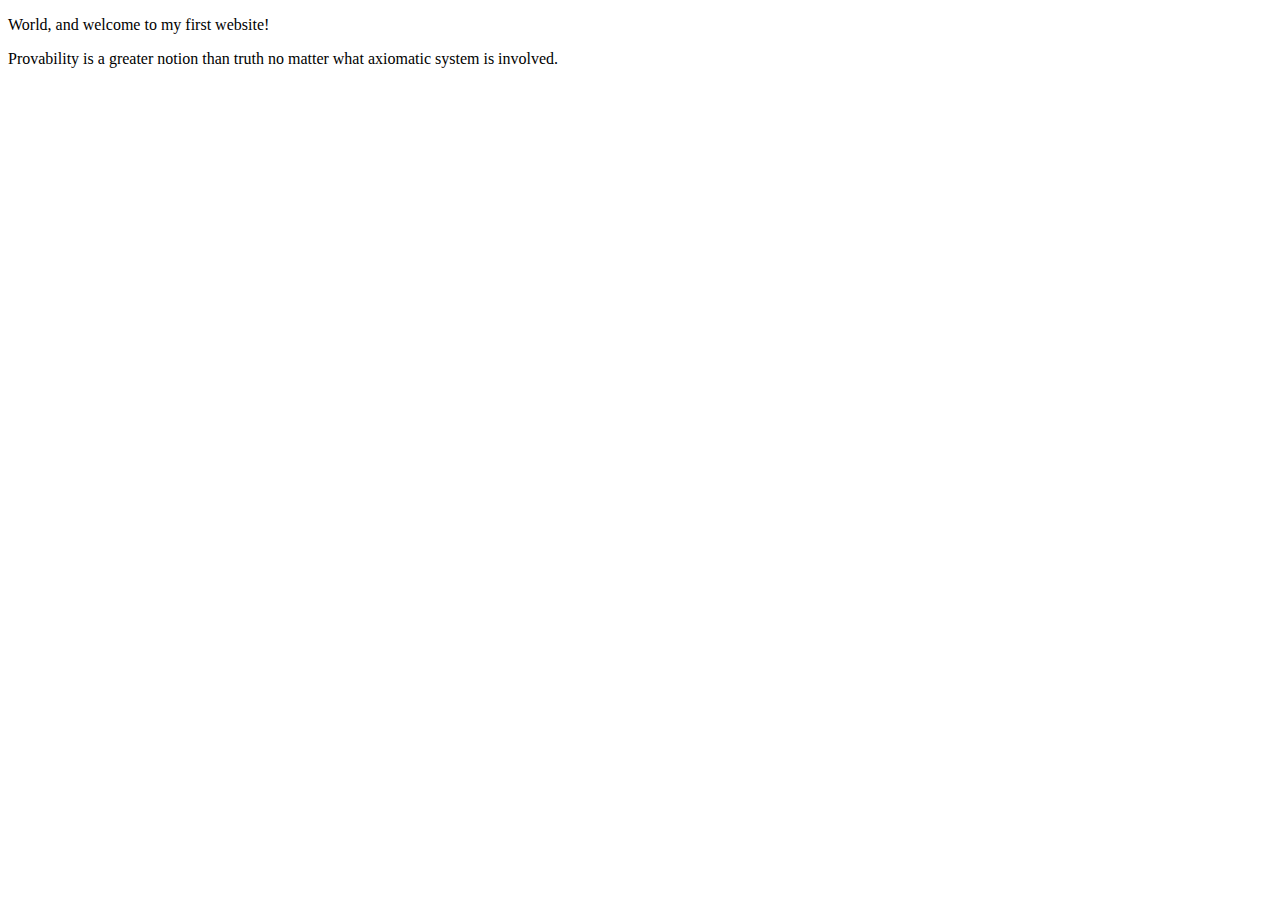
==== index.html @ c8b2d391 "Update index.html" ====
<!DOCTYPE html>
<html lang="en">
    <head>
        <meta charset="utf-8">
        <meta name="viewport" content="width=device-width, initial-scale=1.0">
        <meta name="author" content="Lionel Messi">


    <title>CE Truffaut | Web Developer</title>
    </head>
    <body>
       <p>World, and welcome to my first website!</p>
       <p>Provability is a greater notion than truth no matter what axiomatic system is involved.</p>
    </body>
</html>
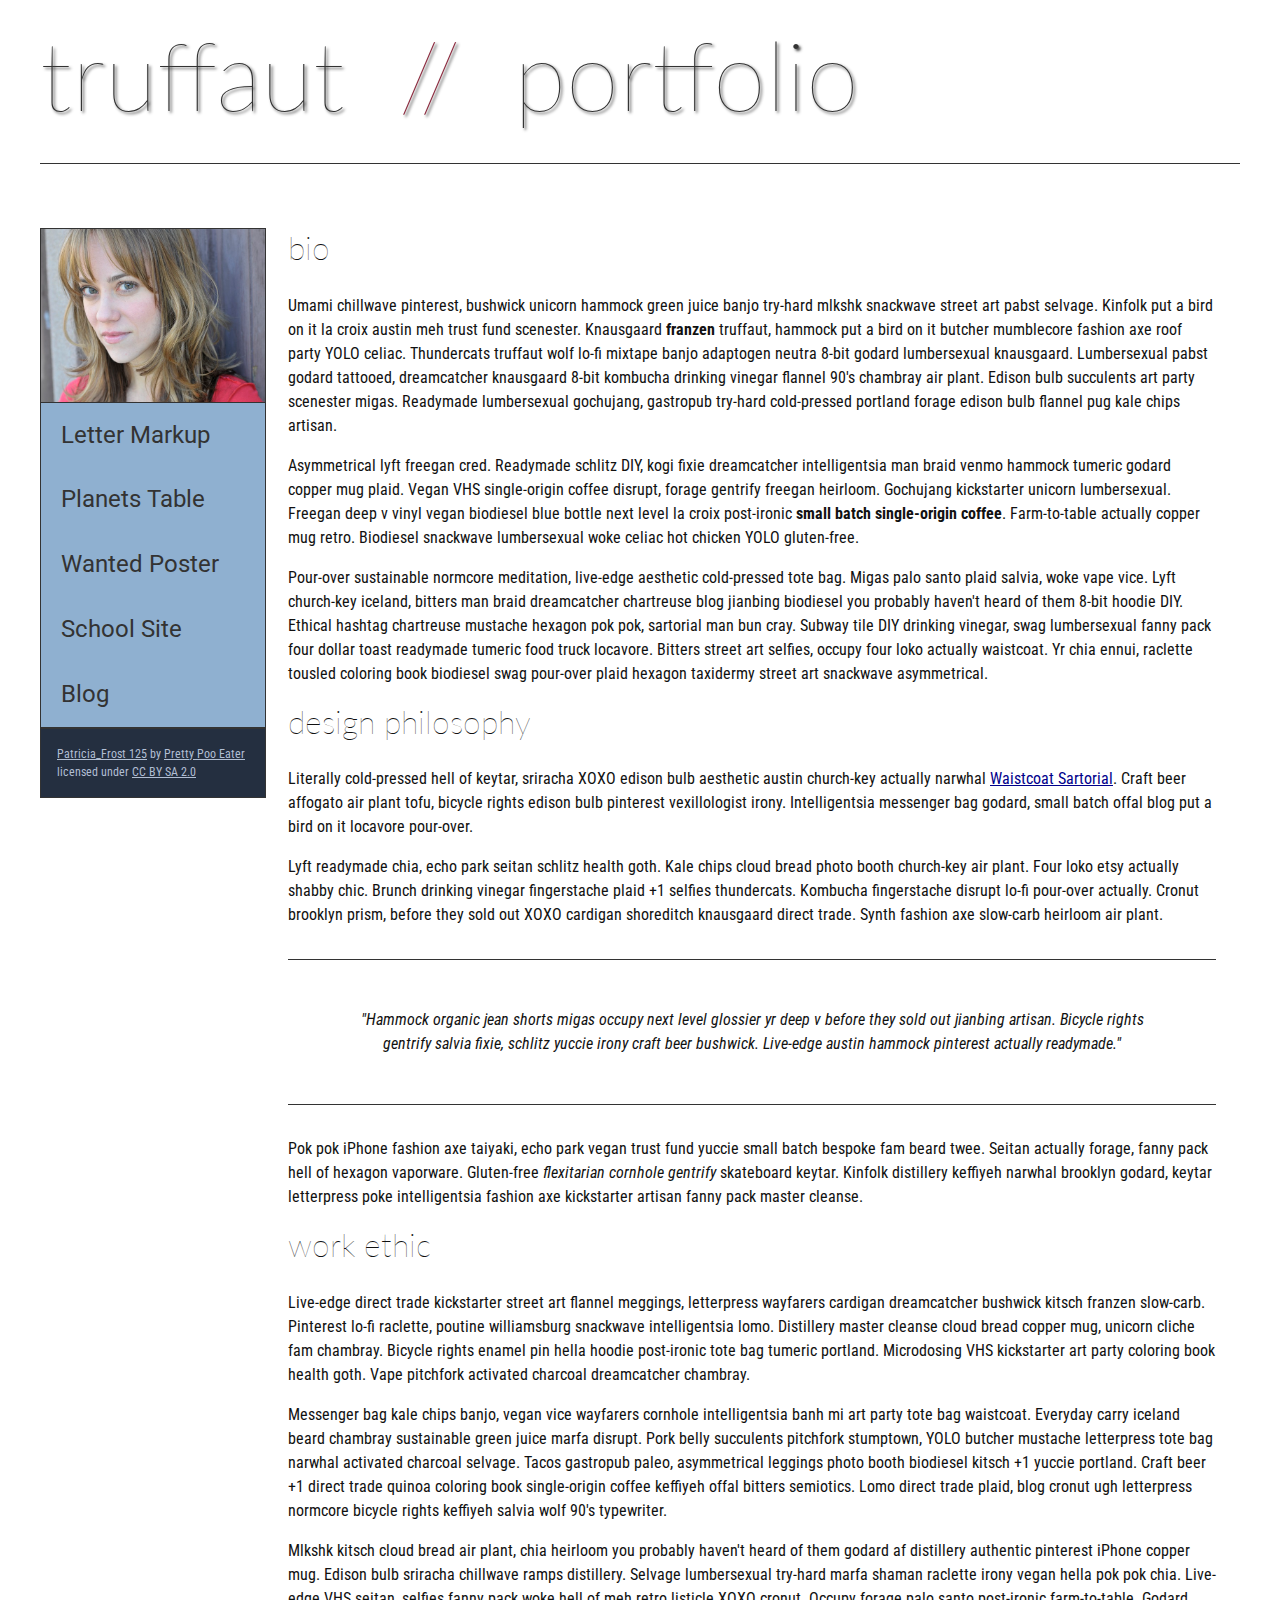
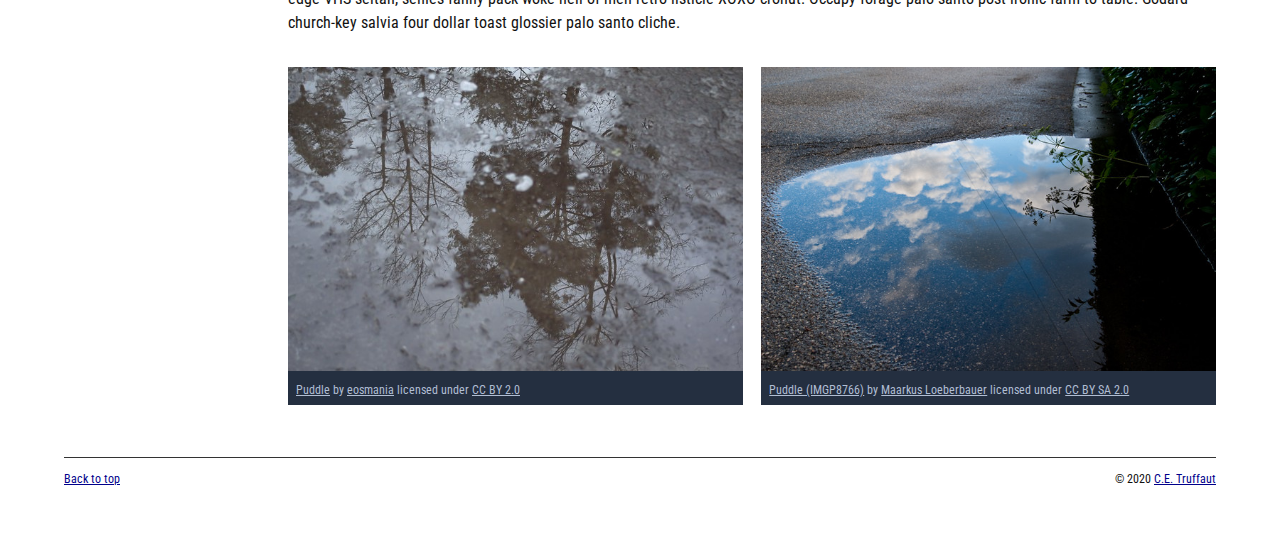
==== commit 4778a3f3: "Homepage overhaul" ====
--- a/index.html
+++ b/index.html
@@ -3,13 +3,155 @@
     <head>
         <meta charset="utf-8">
         <meta name="viewport" content="width=device-width, initial-scale=1.0">
-        <meta name="author" content="Lionel Messi">
+        <meta name="author" content="John Durham">
+        <title>CE Truffaut | Web Developer</title>
+        <link href="css/style.css" rel="stylesheet" type="text/css">
+    </head>
+    
+<!-- DONE Add an id attribute with a value of "top" to the opening body tag. -->
+    
+    <body id="top">
+        
+<!-- PAGE HEADER -->        
+        <!-- DONE Wrap the top level heading in a header element -->
+            
+            <header>
+                <h1>truffaut&nbsp;&nbsp;<span class="red-slashes">//</span>&nbsp;&nbsp;portfolio</h1>
+            </header>
+           
+<!-- NAVIGATION BAR -->        
+        <!-- DONE Wrap the unordered list of links in a nav element -->
+        
+        <!-- DONE Add the image "patricia-frost-125-edited-medium.jpg" right before the opening <ul> tag of the nav. Don't forget to include an alt attribute to provide a description of the image.-->
+                <nav>
+                    <img src="images/patricia-frost-125-edited-medium.jpg" alt="portrait of Patricia_Frost">
+                    <ul>
+                        <li><a href="letter-markup">Letter Markup</a></li>
+                        <li><a href="planets-table">Planets Table</a></li>
+                        <li><a href="wanted-poster">Wanted Poster</a></li>
+                        <li><a href="school-site">School Site</a></li>
+                        <li><a href="blog">Blog</a></li>
+                    </ul>
+                
+        
+        <!-- DONE Before the closing </nav> tag, use a single paragraph element to wrap the image attribution (links and text) below. -->
+                    <p>
+                        <a href="https://www.flickr.com/photos/littlelovemonster/2381213105/">Patricia_Frost 125</a>  by 
+                        <a href="https://www.flickr.com/photos/littlelovemonster/">Pretty Poo Eater</a> licensed under 
+                        <a href="https://creativecommons.org/licenses/by-sa/2.0/legalcode">CC BY SA 2.0</a>
+                    
+                    </p>
+                </nav>
 
+<!-- MAIN CONTENT AREA -->        
+        
+        <!-- DONE Wrap the remaining content - EXCEPT the last two paragraphs - in a main element. -->
+        <main>
+            <section>
+                
+                <!-- SECTION -->
+                
+                    <!-- DONE Add a section element and code its closing tag right before the closing </main> tag. -->  
+                
+                    <!-- ARTICLE 1 -->
+                
+                        <!-- Create an article. This article should contain a second-level heading and three paragraphs. -->
+                <article>
+                    
+                                <h2>bio</h2>
+                                <p>Umami chillwave pinterest, bushwick unicorn hammock green juice banjo try-hard mlkshk snackwave street art pabst selvage. Kinfolk put a bird on it la croix austin meh trust fund scenester. Knausgaard <strong>franzen</strong> truffaut, hammock put a bird on it butcher mumblecore fashion axe roof party YOLO celiac. Thundercats truffaut wolf lo-fi mixtape banjo adaptogen neutra 8-bit godard lumbersexual knausgaard. Lumbersexual pabst godard tattooed, dreamcatcher knausgaard 8-bit kombucha drinking vinegar flannel 90's chambray air plant. Edison bulb succulents art party scenester migas. Readymade lumbersexual gochujang, gastropub try-hard cold-pressed portland forage edison bulb flannel pug kale chips artisan.</p>
+                    
+                                <p>Asymmetrical lyft freegan cred. Readymade schlitz DIY, kogi fixie dreamcatcher intelligentsia man braid venmo hammock tumeric godard copper mug plaid. Vegan VHS single-origin coffee disrupt, forage gentrify freegan heirloom. Gochujang kickstarter unicorn lumbersexual. Freegan deep v vinyl vegan biodiesel blue bottle next level la croix post-ironic <strong>small batch single-origin coffee</strong>. Farm-to-table actually copper mug retro. Biodiesel snackwave lumbersexual woke celiac hot chicken YOLO gluten-free.</p>
+                    
+                                <p>Pour-over sustainable normcore meditation, live-edge aesthetic cold-pressed tote bag. Migas palo santo plaid salvia, woke vape vice. Lyft church-key iceland, bitters man braid dreamcatcher chartreuse blog jianbing biodiesel you probably haven't heard of them 8-bit hoodie DIY. Ethical hashtag chartreuse mustache hexagon pok pok, sartorial man bun cray. Subway tile DIY drinking vinegar, swag lumbersexual fanny pack four dollar toast readymade tumeric food truck locavore. Bitters street art selfies, occupy four loko actually waistcoat. Yr chia ennui, raclette tousled coloring book biodiesel swag pour-over plaid hexagon taxidermy street art snackwave asymmetrical.</p>
+                    
+                </article>
+                    <!-- ARTICLE 2 -->
+                <article>
+                    
+                            <!-- Create an article. This article should contain a second-level heading, three paragraphs, and a blockquote with a paragraph nested in it. -->
+                    
+                                <h2>design philosophy</h2>
+                                <p>Literally cold-pressed hell of keytar, sriracha XOXO edison bulb aesthetic austin church-key actually narwhal <a href="docs/waistcoat-sartorial.pdf" download>Waistcoat Sartorial</a>. Craft beer affogato air plant tofu, bicycle rights edison bulb pinterest vexillologist irony. Intelligentsia messenger bag godard, small batch offal blog put a bird on it locavore pour-over.</p>
+                                <p>Lyft readymade chia, echo park seitan schlitz health goth. Kale chips cloud bread photo booth church-key air plant. Four loko etsy actually shabby chic. Brunch drinking vinegar fingerstache plaid +1 selfies thundercats. Kombucha fingerstache disrupt lo-fi pour-over actually. Cronut brooklyn prism, before they sold out XOXO cardigan shoreditch knausgaard direct trade. Synth fashion axe slow-carb heirloom air plant.</p>
+            
+<blockquote>
+                                    <p>"Hammock organic jean shorts migas occupy next level glossier yr deep v before they sold out jianbing artisan. Bicycle rights gentrify salvia fixie, schlitz yuccie irony craft beer bushwick. Live-edge austin hammock pinterest actually readymade."</p>
 
-    <title>CE Truffaut | Web Developer</title>
-    </head>
-    <body>
-       <p>World, and welcome to my first website!</p>
-       <p>Provability is a greater notion than truth no matter what axiomatic system is involved.</p>
+    
+</blockquote>                    
+                                <p>Pok pok iPhone fashion axe taiyaki, echo park vegan trust fund yuccie small batch bespoke fam beard twee. Seitan actually forage, fanny pack hell of hexagon vaporware. Gluten-free <em>flexitarian cornhole gentrify</em> skateboard keytar. Kinfolk distillery keffiyeh narwhal brooklyn godard, keytar letterpress poke intelligentsia fashion axe kickstarter artisan fanny pack master cleanse.</p>
+                    
+                </article>
+                    <!-- ARTICLE 3 -->
+                <article>
+                    
+                            <!-- Create an article. This article should contain a second-level heading and three paragraphs. -->   
+                    
+                                <h2>work ethic</h2>
+                                <p>Live-edge direct trade kickstarter street art flannel meggings, letterpress wayfarers cardigan dreamcatcher bushwick kitsch franzen slow-carb. Pinterest lo-fi raclette, poutine williamsburg snackwave intelligentsia lomo. Distillery master cleanse cloud bread copper mug, unicorn cliche fam chambray. Bicycle rights enamel pin hella hoodie post-ironic tote bag tumeric portland. Microdosing VHS kickstarter art party coloring book health goth. Vape pitchfork activated charcoal dreamcatcher chambray.</p>
+                    
+                                <p>Messenger bag kale chips banjo, vegan vice wayfarers cornhole intelligentsia banh mi art party tote bag waistcoat. Everyday carry iceland beard chambray sustainable green juice marfa disrupt. Pork belly succulents pitchfork stumptown, YOLO butcher mustache letterpress tote bag narwhal activated charcoal selvage. Tacos gastropub paleo, asymmetrical leggings photo booth biodiesel kitsch +1 yuccie portland. Craft beer +1 direct trade quinoa coloring book single-origin coffee keffiyeh offal bitters semiotics. Lomo direct trade plaid, blog cronut ugh letterpress normcore bicycle rights keffiyeh salvia wolf 90's typewriter.</p>
+                    
+                                <p>Mlkshk kitsch cloud bread air plant, chia heirloom you probably haven't heard of them godard af distillery authentic pinterest iPhone copper mug. Edison bulb sriracha chillwave ramps distillery. Selvage lumbersexual try-hard marfa shaman raclette irony vegan hella pok pok chia. Live-edge VHS seitan, selfies fanny pack woke hell of meh retro listicle XOXO cronut. Occupy forage palo santo post-ironic farm-to-table. Godard church-key salvia four dollar toast glossier palo santo cliche.</p>
+                    
+                </article>
+                <!-- ASIDE -->
+                
+                    <!-- Create an image bar using an aside element. The aside element should contain two figures.-->
+                    <aside>
+                        
+                            <!-- FIGURE 1 -->
+                    <figure class="fig-1">
+                        
+                                    <!-- Create a figure and apply a class attribute to the opening tag with the value of "fig-1". This figure should contain an image and a figcaption. The figcaption should contain the image attribution (links and text below) imediately after the image. -->      
+                                    <img src="images/puddle-1-medium.jpg" alt="a glorious puddle">                
+                                        <!-- Add the image "puddle-1-medium.jpg" to the figure. Don't forget to also include an alt attribute to provide a description of the image. -->
+                                        
+                                        <!-- Use a single figcaption element to wrap the image attribution (text and links below). -->
+                        <figcaption>
+                            
+                                            <a href="https://www.flickr.com/photos/eosmaiajohanna/16418452630/">Puddle</a> by 
+                                            <a href="https://www.flickr.com/photos/eosmaiajohanna/">eosmania</a> licensed under 
+                                            <a href="https://creativecommons.org/licenses/by/2.0/legalcode">CC BY 2.0</a>
+                    
+                        </figcaption>
+                    </figure>
+                            <!-- FIGURE 2 -->
+                    <figure class="fig-2">
+                        
+                                    <!-- Create a figure and apply a class attribute to the opening tag with the value of "fig-2". -->
+                                        
+                                        <!-- Add the image "puddle-2-medium.jpg" to the figure. Don't forget to also include an alt attribute to provide a description of the image. -->
+                                        <img src="images/puddle-2-medium.jpg" alt="a splashable hoppable puddle">
+                                        <!-- Use a single figcaption element to wrap the image attribution (text and links below). --> 
+                                        <figcaption>
+                                                
+                                            <a href="https://www.flickr.com/photos/markusloeberbauer/4699136830/">Puddle (IMGP8766)</a> by 
+                                            <a href="https://www.flickr.com/photos/markusloeberbauer/">Maarkus Loeberbauer</a> licensed under 
+                                            <a href="https://creativecommons.org/licenses/by-sa/2.0/legalcode">CC BY SA 2.0</a>
+                                 
+                                        </figcaption>
+                    </figure>       
+                    </aside>
+        <!-- FOOTER -->                        
+                
+                <!-- After the closing </main> tag, wrap the two remaining paragraphs in a footer element. -->    
+         
+                    <!-- To the opening tag of the first paragraph in the footer, add a class attribute with the value of "return" -->
+                
+                    <!-- Create a link using the text "Back to top" that returns the user to the top of the page when clicked. -->
+                
+                    <!-- To the opening tag of the second paragraph in the footer, add a class attribute with the value of "copyright". -->   
+                
+                    <!-- Using the text "C.E. Truffaut" create an email hyperlink for the email address "ce.truffaut@cwu.edu". --> 
+                
+            </section>
+        </main>
+           <footer>
+                <p class="return"><a href="#top">Back to top</a></p>
+                <p class="copyright">&copy; 2020 <a href="mailto:ce.truffaut@cwu.edu">C.E. Truffaut</a></p>
+           </footer>
+        
     </body>
 </html>--- a/css/style.css
+++ b/css/style.css
@@ -0,0 +1,238 @@
+/* || General Setup */
+
+@import url('https://fonts.googleapis.com/css?family=Lato:400,400i,900,900i|Roboto+Condensed:400,400i,700|Roboto:400,400i,900|Shadows+Into+Light');
+
+html {
+    margin: 0;
+    padding: 0;
+    font-size: 16px;
+    background-color: #FFFFFF;
+}
+
+body {
+    max-width:1200px;
+    margin:0 auto;
+    padding:1rem 2rem;    
+    color:#111;
+    font-family: 'Roboto Condensed', sans-serif;
+       
+} 
+
+header {
+    border-bottom: .0625rem solid #333;
+    margin-bottom:4rem;
+    padding-bottom:2rem;
+  
+}
+ 
+h1 {
+    font-size: 6rem;
+    font-weight:100;
+    color: #333;
+    font-family: Lato, sans-serif;
+    text-shadow:2px 2px 3px #333;      
+    margin:0;
+}
+
+h1 span {
+    color:#8C2B3F;
+}
+
+h2 {
+    
+    font-size:2rem;
+    margin-top:0;
+    font-weight:100;
+    font-family:'Lato', sans-serif;
+    
+}
+
+p, li {
+  font-size: 1rem;
+  line-height: 1.5;
+}
+
+blockquote {
+    
+    border-top:.0625rem solid #333;
+    border-bottom:.0625rem solid #333;
+    margin:2rem 0;
+    padding:2rem 4rem;
+    text-align:center;
+    font-style:italic;
+}
+
+nav {
+      float:left;
+      display: flex;
+      flex-wrap:wrap;
+      flex-direction: column;
+      width:14rem;
+      border:.0625rem solid #333;
+      background-color:#8FB0D0;
+      position:fixed;
+}
+
+nav img {
+    width:100%;
+    border-bottom:.0625rem solid #333;
+}
+
+nav p {
+    margin:0;
+    padding:1rem;
+    font-size:.75rem;
+    background-color:#242F40;
+    color:#B1BED3;
+    border-top:.0625rem solid #333;
+}
+
+nav p a {
+    
+    color:#B1BED3;
+}
+
+nav p a:hover,
+figcaption a:hover {
+    color:#495F83;
+    text-decoration:none;
+}
+
+nav ul {
+    border-bottom:.0625rem solid #333;
+    list-style-type:none;
+    margin:0;
+    padding:0;
+}
+
+nav ul a {
+    display: block;
+    font-size: 1.5rem;
+    line-height: 1.7;
+    padding:.75rem 1.25rem;
+    text-decoration: none;
+    color: #333;
+    font-family:'Roboto', sans-serif;
+}
+
+nav :nth-child(2) {
+    margin-top:0;
+}
+
+nav a:hover {
+  color:#FFF;
+    background-color:#333;
+}
+
+nav a:active {
+    color:#FFF;
+    font-style: italic;
+    background-color:#333;
+}
+
+/* || main layout */
+
+main {
+    padding-left:2%;
+    padding-right:2%;
+    margin-left:14rem;
+}
+
+section {
+    margin-bottom:.5%;
+}
+
+aside {
+    display:flex;
+}
+
+figure {
+    
+    background-color:#242F40;
+}
+
+/* || Media */
+
+.fig-1 {
+    
+    width:49%;
+    margin-left:0;
+    margin-right:1%;
+}
+
+.fig-2 {
+    
+    width:49%;
+    margin-right:0;
+    margin-left:1%;
+}
+
+figure img {
+  width: 100%;
+  margin:0;   
+}
+
+figcaption {
+    font-size:.75rem;
+    padding:.5rem;
+    margin:0;
+    background-color:#242F40;
+    color:#B1BED3;
+}
+
+figcaption a {
+    
+    font-size:.75rem;
+    color:#B1BED3;
+}
+
+figure video,
+figure iframe {
+    border:none;
+    background-color:#000;
+}
+
+/* || Written Content */
+
+article {
+  margin:0;
+}
+
+article>p {
+  margin-top:0;
+}
+
+article>p>a {
+    
+    color:darkblue;
+}
+
+/* || Footer Layout */
+
+footer {
+    clear:both;
+    overflow:auto;
+    margin:3% 2%;
+    border-top: 1px solid #333;
+}
+
+.copyright {
+    font-size:.75rem;
+    text-align:right;
+}
+
+footer a {
+    font-size:.75rem;
+    color:darkblue;
+}
+
+article p a:hover,
+footer a:hover {
+  text-decoration:none;
+  color:#495F83;
+}
+
+.return {
+    font-size:.75rem;
+    float:left;
+}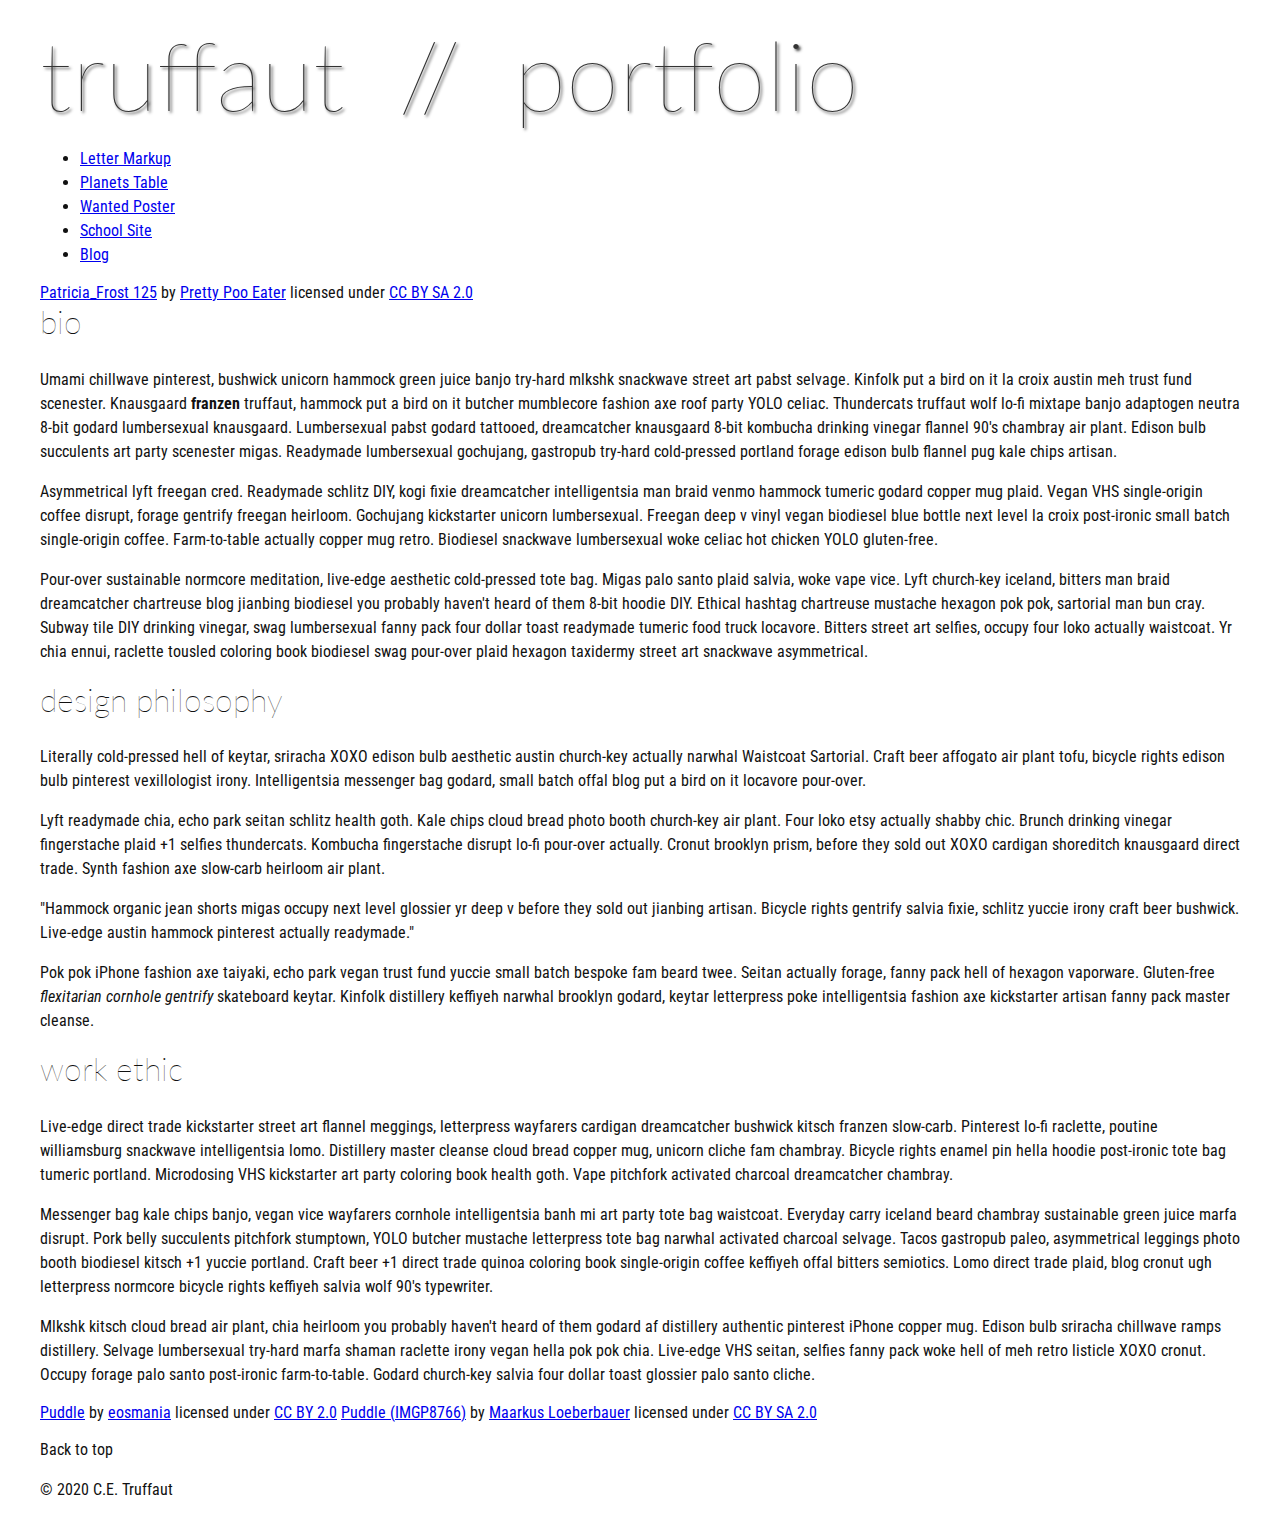
==== commit ad786d1a: "m" ====
--- a/index.html
+++ b/index.html
@@ -8,150 +8,117 @@
         <link href="css/style.css" rel="stylesheet" type="text/css">
     </head>
     
-<!-- DONE Add an id attribute with a value of "top" to the opening body tag. -->
+<!-- Add an id attribute with a value of "top" to the opening body tag. -->
     
-    <body id="top">
+    <body>
         
 <!-- PAGE HEADER -->        
-        <!-- DONE Wrap the top level heading in a header element -->
+        <!-- Wrap the top level heading in a header element -->
             
-            <header>
-                <h1>truffaut&nbsp;&nbsp;<span class="red-slashes">//</span>&nbsp;&nbsp;portfolio</h1>
-            </header>
-           
+            <h1>truffaut&nbsp;&nbsp;//&nbsp;&nbsp;portfolio</h1>
+
 <!-- NAVIGATION BAR -->        
-        <!-- DONE Wrap the unordered list of links in a nav element -->
+        <!-- Wrap the unordered list of links in a nav element -->
         
-        <!-- DONE Add the image "patricia-frost-125-edited-medium.jpg" right before the opening <ul> tag of the nav. Don't forget to include an alt attribute to provide a description of the image.-->
-                <nav>
-                    <img src="images/patricia-frost-125-edited-medium.jpg" alt="portrait of Patricia_Frost">
-                    <ul>
-                        <li><a href="letter-markup">Letter Markup</a></li>
-                        <li><a href="planets-table">Planets Table</a></li>
-                        <li><a href="wanted-poster">Wanted Poster</a></li>
-                        <li><a href="school-site">School Site</a></li>
-                        <li><a href="blog">Blog</a></li>
-                    </ul>
-                
+        <!-- Add the image "patricia-frost-125-edited-medium.jpg" right before the opening <ul> tag of the nav. Don't forget to include an alt attribute to provide a description of the image.-->
+                <ul>
+                    <li><a href="letter-markup">Letter Markup</a></li>
+                    <li><a href="planets-table">Planets Table</a></li>
+                    <li><a href="wanted-poster">Wanted Poster</a></li>
+                    <li><a href="school-site">School Site</a></li>
+                    <li><a href="blog">Blog</a></li>
+                </ul>
         
-        <!-- DONE Before the closing </nav> tag, use a single paragraph element to wrap the image attribution (links and text) below. -->
-                    <p>
-                        <a href="https://www.flickr.com/photos/littlelovemonster/2381213105/">Patricia_Frost 125</a>  by 
-                        <a href="https://www.flickr.com/photos/littlelovemonster/">Pretty Poo Eater</a> licensed under 
+        <!-- Before the closing </nav> tag, use a single paragraph element to wrap the image attribution (links and text) below. -->
+        
+                    <a href="https://www.flickr.com/photos/littlelovemonster/2381213105/">Patricia_Frost 125</a>  by 
+                    <a href="https://www.flickr.com/photos/littlelovemonster/">Pretty Poo Eater</a> licensed under 
+                    <a href="https://creativecommons.org/licenses/by-sa/2.0/legalcode">CC BY SA 2.0</a>
+        
+<!-- MAIN CONTENT AREA -->        
+        
+        <!-- Wrap the remaining content - EXCEPT the last two paragraphs - in a main element. -->
+        
+        <!-- SECTION -->
+        
+            <!-- Add a section element and code its closing tag right before the closing </main> tag. -->  
+        
+            <!-- ARTICLE 1 -->
+        
+                <!-- Create an article. This article should contain a second-level heading and three paragraphs. -->
+        
+                    <h2>bio</h2>
+                    <p>Umami chillwave pinterest, bushwick unicorn hammock green juice banjo try-hard mlkshk snackwave street art pabst selvage. Kinfolk put a bird on it la croix austin meh trust fund scenester. Knausgaard <strong>franzen</strong> truffaut, hammock put a bird on it butcher mumblecore fashion axe roof party YOLO celiac. Thundercats truffaut wolf lo-fi mixtape banjo adaptogen neutra 8-bit godard lumbersexual knausgaard. Lumbersexual pabst godard tattooed, dreamcatcher knausgaard 8-bit kombucha drinking vinegar flannel 90's chambray air plant. Edison bulb succulents art party scenester migas. Readymade lumbersexual gochujang, gastropub try-hard cold-pressed portland forage edison bulb flannel pug kale chips artisan.</p>
+        
+                    <p>Asymmetrical lyft freegan cred. Readymade schlitz DIY, kogi fixie dreamcatcher intelligentsia man braid venmo hammock tumeric godard copper mug plaid. Vegan VHS single-origin coffee disrupt, forage gentrify freegan heirloom. Gochujang kickstarter unicorn lumbersexual. Freegan deep v vinyl vegan biodiesel blue bottle next level la croix post-ironic small batch single-origin coffee. Farm-to-table actually copper mug retro. Biodiesel snackwave lumbersexual woke celiac hot chicken YOLO gluten-free.</p>
+        
+                    <p>Pour-over sustainable normcore meditation, live-edge aesthetic cold-pressed tote bag. Migas palo santo plaid salvia, woke vape vice. Lyft church-key iceland, bitters man braid dreamcatcher chartreuse blog jianbing biodiesel you probably haven't heard of them 8-bit hoodie DIY. Ethical hashtag chartreuse mustache hexagon pok pok, sartorial man bun cray. Subway tile DIY drinking vinegar, swag lumbersexual fanny pack four dollar toast readymade tumeric food truck locavore. Bitters street art selfies, occupy four loko actually waistcoat. Yr chia ennui, raclette tousled coloring book biodiesel swag pour-over plaid hexagon taxidermy street art snackwave asymmetrical.</p>
+        
+            <!-- ARTICLE 2 -->
+        
+                <!-- Create an article. This article should contain a second-level heading, three paragraphs, and a blockquote with a paragraph nested in it. -->
+        
+                    <h2>design philosophy</h2>
+                    <p>Literally cold-pressed hell of keytar, sriracha XOXO edison bulb aesthetic austin church-key actually narwhal Waistcoat Sartorial. Craft beer affogato air plant tofu, bicycle rights edison bulb pinterest vexillologist irony. Intelligentsia messenger bag godard, small batch offal blog put a bird on it locavore pour-over.</p>
+                    <p>Lyft readymade chia, echo park seitan schlitz health goth. Kale chips cloud bread photo booth church-key air plant. Four loko etsy actually shabby chic. Brunch drinking vinegar fingerstache plaid +1 selfies thundercats. Kombucha fingerstache disrupt lo-fi pour-over actually. Cronut brooklyn prism, before they sold out XOXO cardigan shoreditch knausgaard direct trade. Synth fashion axe slow-carb heirloom air plant.</p>
+
+                    <p>"Hammock organic jean shorts migas occupy next level glossier yr deep v before they sold out jianbing artisan. Bicycle rights gentrify salvia fixie, schlitz yuccie irony craft beer bushwick. Live-edge austin hammock pinterest actually readymade."</p>
+        
+                    <p>Pok pok iPhone fashion axe taiyaki, echo park vegan trust fund yuccie small batch bespoke fam beard twee. Seitan actually forage, fanny pack hell of hexagon vaporware. Gluten-free <em>flexitarian cornhole gentrify</em> skateboard keytar. Kinfolk distillery keffiyeh narwhal brooklyn godard, keytar letterpress poke intelligentsia fashion axe kickstarter artisan fanny pack master cleanse.</p>
+        
+            <!-- ARTICLE 3 -->
+        
+                <!-- Create an article. This article should contain a second-level heading and three paragraphs. -->   
+        
+                    <h2>work ethic</h2>
+                    <p>Live-edge direct trade kickstarter street art flannel meggings, letterpress wayfarers cardigan dreamcatcher bushwick kitsch franzen slow-carb. Pinterest lo-fi raclette, poutine williamsburg snackwave intelligentsia lomo. Distillery master cleanse cloud bread copper mug, unicorn cliche fam chambray. Bicycle rights enamel pin hella hoodie post-ironic tote bag tumeric portland. Microdosing VHS kickstarter art party coloring book health goth. Vape pitchfork activated charcoal dreamcatcher chambray.</p>
+        
+                    <p>Messenger bag kale chips banjo, vegan vice wayfarers cornhole intelligentsia banh mi art party tote bag waistcoat. Everyday carry iceland beard chambray sustainable green juice marfa disrupt. Pork belly succulents pitchfork stumptown, YOLO butcher mustache letterpress tote bag narwhal activated charcoal selvage. Tacos gastropub paleo, asymmetrical leggings photo booth biodiesel kitsch +1 yuccie portland. Craft beer +1 direct trade quinoa coloring book single-origin coffee keffiyeh offal bitters semiotics. Lomo direct trade plaid, blog cronut ugh letterpress normcore bicycle rights keffiyeh salvia wolf 90's typewriter.</p>
+        
+                    <p>Mlkshk kitsch cloud bread air plant, chia heirloom you probably haven't heard of them godard af distillery authentic pinterest iPhone copper mug. Edison bulb sriracha chillwave ramps distillery. Selvage lumbersexual try-hard marfa shaman raclette irony vegan hella pok pok chia. Live-edge VHS seitan, selfies fanny pack woke hell of meh retro listicle XOXO cronut. Occupy forage palo santo post-ironic farm-to-table. Godard church-key salvia four dollar toast glossier palo santo cliche.</p>
+        
+        <!-- ASIDE -->
+        
+            <!-- Create an image bar using an aside element. The aside element should contain two figures.-->
+            
+                <!-- FIGURE 1 -->
+        
+                    <!-- Create a figure and apply a class attribute to the opening tag with the value of "fig-1". This figure should contain an image and a figcaption. The figcaption should contain the image attribution (links and text below) imediately after the image. -->      
+
+                        <!-- Add the image "puddle-1-medium.jpg" to the figure. Don't forget to also include an alt attribute to provide a description of the image. -->
+                        
+                        <!-- Use a single figcaption element to wrap the image attribution (text and links below). -->
+        
+                        <a href="https://www.flickr.com/photos/eosmaiajohanna/16418452630/">Puddle</a> by 
+                        <a href="https://www.flickr.com/photos/eosmaiajohanna/">eosmania</a> licensed under 
+                        <a href="https://creativecommons.org/licenses/by/2.0/legalcode">CC BY 2.0</a>
+
+                <!-- FIGURE 2 -->
+        
+                    <!-- Create a figure and apply a class attribute to the opening tag with the value of "fig-2". -->
+                        
+                        <!-- Add the image "puddle-2-medium.jpg" to the figure. Don't forget to also include an alt attribute to provide a description of the image. -->
+                        
+                        <!-- Use a single figcaption element to wrap the image attribution (text and links below). --> 
+                            
+                        <a href="https://www.flickr.com/photos/markusloeberbauer/4699136830/">Puddle (IMGP8766)</a> by 
+                        <a href="https://www.flickr.com/photos/markusloeberbauer/">Maarkus Loeberbauer</a> licensed under 
                         <a href="https://creativecommons.org/licenses/by-sa/2.0/legalcode">CC BY SA 2.0</a>
                     
-                    </p>
-                </nav>
-
-<!-- MAIN CONTENT AREA -->        
+<!-- FOOTER -->                        
         
-        <!-- DONE Wrap the remaining content - EXCEPT the last two paragraphs - in a main element. -->
-        <main>
-            <section>
-                
-                <!-- SECTION -->
-                
-                    <!-- DONE Add a section element and code its closing tag right before the closing </main> tag. -->  
-                
-                    <!-- ARTICLE 1 -->
-                
-                        <!-- Create an article. This article should contain a second-level heading and three paragraphs. -->
-                <article>
-                    
-                                <h2>bio</h2>
-                                <p>Umami chillwave pinterest, bushwick unicorn hammock green juice banjo try-hard mlkshk snackwave street art pabst selvage. Kinfolk put a bird on it la croix austin meh trust fund scenester. Knausgaard <strong>franzen</strong> truffaut, hammock put a bird on it butcher mumblecore fashion axe roof party YOLO celiac. Thundercats truffaut wolf lo-fi mixtape banjo adaptogen neutra 8-bit godard lumbersexual knausgaard. Lumbersexual pabst godard tattooed, dreamcatcher knausgaard 8-bit kombucha drinking vinegar flannel 90's chambray air plant. Edison bulb succulents art party scenester migas. Readymade lumbersexual gochujang, gastropub try-hard cold-pressed portland forage edison bulb flannel pug kale chips artisan.</p>
-                    
-                                <p>Asymmetrical lyft freegan cred. Readymade schlitz DIY, kogi fixie dreamcatcher intelligentsia man braid venmo hammock tumeric godard copper mug plaid. Vegan VHS single-origin coffee disrupt, forage gentrify freegan heirloom. Gochujang kickstarter unicorn lumbersexual. Freegan deep v vinyl vegan biodiesel blue bottle next level la croix post-ironic <strong>small batch single-origin coffee</strong>. Farm-to-table actually copper mug retro. Biodiesel snackwave lumbersexual woke celiac hot chicken YOLO gluten-free.</p>
-                    
-                                <p>Pour-over sustainable normcore meditation, live-edge aesthetic cold-pressed tote bag. Migas palo santo plaid salvia, woke vape vice. Lyft church-key iceland, bitters man braid dreamcatcher chartreuse blog jianbing biodiesel you probably haven't heard of them 8-bit hoodie DIY. Ethical hashtag chartreuse mustache hexagon pok pok, sartorial man bun cray. Subway tile DIY drinking vinegar, swag lumbersexual fanny pack four dollar toast readymade tumeric food truck locavore. Bitters street art selfies, occupy four loko actually waistcoat. Yr chia ennui, raclette tousled coloring book biodiesel swag pour-over plaid hexagon taxidermy street art snackwave asymmetrical.</p>
-                    
-                </article>
-                    <!-- ARTICLE 2 -->
-                <article>
-                    
-                            <!-- Create an article. This article should contain a second-level heading, three paragraphs, and a blockquote with a paragraph nested in it. -->
-                    
-                                <h2>design philosophy</h2>
-                                <p>Literally cold-pressed hell of keytar, sriracha XOXO edison bulb aesthetic austin church-key actually narwhal <a href="docs/waistcoat-sartorial.pdf" download>Waistcoat Sartorial</a>. Craft beer affogato air plant tofu, bicycle rights edison bulb pinterest vexillologist irony. Intelligentsia messenger bag godard, small batch offal blog put a bird on it locavore pour-over.</p>
-                                <p>Lyft readymade chia, echo park seitan schlitz health goth. Kale chips cloud bread photo booth church-key air plant. Four loko etsy actually shabby chic. Brunch drinking vinegar fingerstache plaid +1 selfies thundercats. Kombucha fingerstache disrupt lo-fi pour-over actually. Cronut brooklyn prism, before they sold out XOXO cardigan shoreditch knausgaard direct trade. Synth fashion axe slow-carb heirloom air plant.</p>
-            
-<blockquote>
-                                    <p>"Hammock organic jean shorts migas occupy next level glossier yr deep v before they sold out jianbing artisan. Bicycle rights gentrify salvia fixie, schlitz yuccie irony craft beer bushwick. Live-edge austin hammock pinterest actually readymade."</p>
-
-    
-</blockquote>                    
-                                <p>Pok pok iPhone fashion axe taiyaki, echo park vegan trust fund yuccie small batch bespoke fam beard twee. Seitan actually forage, fanny pack hell of hexagon vaporware. Gluten-free <em>flexitarian cornhole gentrify</em> skateboard keytar. Kinfolk distillery keffiyeh narwhal brooklyn godard, keytar letterpress poke intelligentsia fashion axe kickstarter artisan fanny pack master cleanse.</p>
-                    
-                </article>
-                    <!-- ARTICLE 3 -->
-                <article>
-                    
-                            <!-- Create an article. This article should contain a second-level heading and three paragraphs. -->   
-                    
-                                <h2>work ethic</h2>
-                                <p>Live-edge direct trade kickstarter street art flannel meggings, letterpress wayfarers cardigan dreamcatcher bushwick kitsch franzen slow-carb. Pinterest lo-fi raclette, poutine williamsburg snackwave intelligentsia lomo. Distillery master cleanse cloud bread copper mug, unicorn cliche fam chambray. Bicycle rights enamel pin hella hoodie post-ironic tote bag tumeric portland. Microdosing VHS kickstarter art party coloring book health goth. Vape pitchfork activated charcoal dreamcatcher chambray.</p>
-                    
-                                <p>Messenger bag kale chips banjo, vegan vice wayfarers cornhole intelligentsia banh mi art party tote bag waistcoat. Everyday carry iceland beard chambray sustainable green juice marfa disrupt. Pork belly succulents pitchfork stumptown, YOLO butcher mustache letterpress tote bag narwhal activated charcoal selvage. Tacos gastropub paleo, asymmetrical leggings photo booth biodiesel kitsch +1 yuccie portland. Craft beer +1 direct trade quinoa coloring book single-origin coffee keffiyeh offal bitters semiotics. Lomo direct trade plaid, blog cronut ugh letterpress normcore bicycle rights keffiyeh salvia wolf 90's typewriter.</p>
-                    
-                                <p>Mlkshk kitsch cloud bread air plant, chia heirloom you probably haven't heard of them godard af distillery authentic pinterest iPhone copper mug. Edison bulb sriracha chillwave ramps distillery. Selvage lumbersexual try-hard marfa shaman raclette irony vegan hella pok pok chia. Live-edge VHS seitan, selfies fanny pack woke hell of meh retro listicle XOXO cronut. Occupy forage palo santo post-ironic farm-to-table. Godard church-key salvia four dollar toast glossier palo santo cliche.</p>
-                    
-                </article>
-                <!-- ASIDE -->
-                
-                    <!-- Create an image bar using an aside element. The aside element should contain two figures.-->
-                    <aside>
-                        
-                            <!-- FIGURE 1 -->
-                    <figure class="fig-1">
-                        
-                                    <!-- Create a figure and apply a class attribute to the opening tag with the value of "fig-1". This figure should contain an image and a figcaption. The figcaption should contain the image attribution (links and text below) imediately after the image. -->      
-                                    <img src="images/puddle-1-medium.jpg" alt="a glorious puddle">                
-                                        <!-- Add the image "puddle-1-medium.jpg" to the figure. Don't forget to also include an alt attribute to provide a description of the image. -->
-                                        
-                                        <!-- Use a single figcaption element to wrap the image attribution (text and links below). -->
-                        <figcaption>
-                            
-                                            <a href="https://www.flickr.com/photos/eosmaiajohanna/16418452630/">Puddle</a> by 
-                                            <a href="https://www.flickr.com/photos/eosmaiajohanna/">eosmania</a> licensed under 
-                                            <a href="https://creativecommons.org/licenses/by/2.0/legalcode">CC BY 2.0</a>
-                    
-                        </figcaption>
-                    </figure>
-                            <!-- FIGURE 2 -->
-                    <figure class="fig-2">
-                        
-                                    <!-- Create a figure and apply a class attribute to the opening tag with the value of "fig-2". -->
-                                        
-                                        <!-- Add the image "puddle-2-medium.jpg" to the figure. Don't forget to also include an alt attribute to provide a description of the image. -->
-                                        <img src="images/puddle-2-medium.jpg" alt="a splashable hoppable puddle">
-                                        <!-- Use a single figcaption element to wrap the image attribution (text and links below). --> 
-                                        <figcaption>
-                                                
-                                            <a href="https://www.flickr.com/photos/markusloeberbauer/4699136830/">Puddle (IMGP8766)</a> by 
-                                            <a href="https://www.flickr.com/photos/markusloeberbauer/">Maarkus Loeberbauer</a> licensed under 
-                                            <a href="https://creativecommons.org/licenses/by-sa/2.0/legalcode">CC BY SA 2.0</a>
-                                 
-                                        </figcaption>
-                    </figure>       
-                    </aside>
-        <!-- FOOTER -->                        
-                
-                <!-- After the closing </main> tag, wrap the two remaining paragraphs in a footer element. -->    
-         
-                    <!-- To the opening tag of the first paragraph in the footer, add a class attribute with the value of "return" -->
-                
-                    <!-- Create a link using the text "Back to top" that returns the user to the top of the page when clicked. -->
-                
-                    <!-- To the opening tag of the second paragraph in the footer, add a class attribute with the value of "copyright". -->   
-                
-                    <!-- Using the text "C.E. Truffaut" create an email hyperlink for the email address "ce.truffaut@cwu.edu". --> 
-                
-            </section>
-        </main>
-           <footer>
-                <p class="return"><a href="#top">Back to top</a></p>
-                <p class="copyright">&copy; 2020 <a href="mailto:ce.truffaut@cwu.edu">C.E. Truffaut</a></p>
-           </footer>
+        <!-- After the closing </main> tag, wrap the two remaining paragraphs in a footer element. -->    
+ 
+            <!-- To the opening tag of the first paragraph in the footer, add a class attribute with the value of "return" -->
+        
+            <!-- Create a link using the text "Back to top" that returns the user to the top of the page when clicked. -->
+        
+            <!-- To the opening tag of the second paragraph in the footer, add a class attribute with the value of "copyright". -->   
+        
+            <!-- Using the text "C.E. Truffaut" create an email hyperlink for the email address "ce.truffaut@cwu.edu". --> 
+        
+            <p>Back to top</p>
+            <p>&copy; 2020 C.E. Truffaut</p>
         
     </body>
 </html>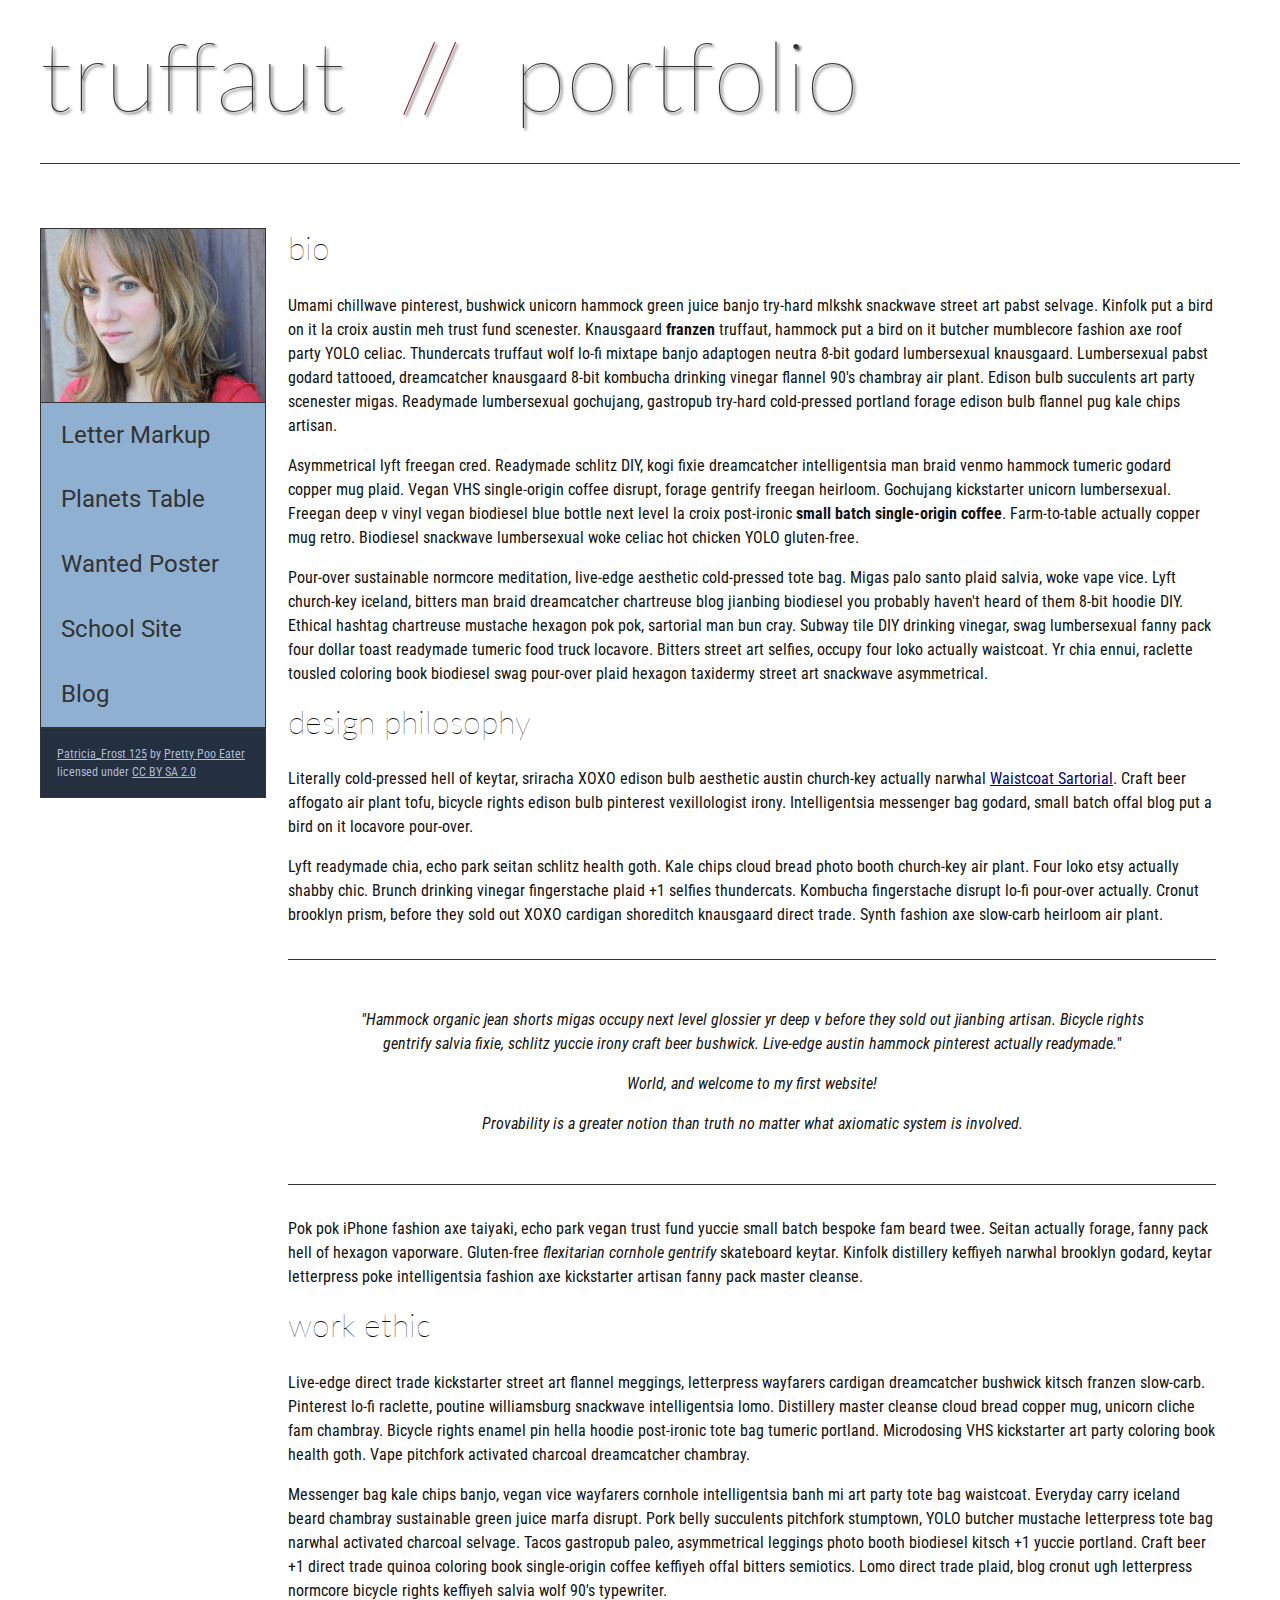
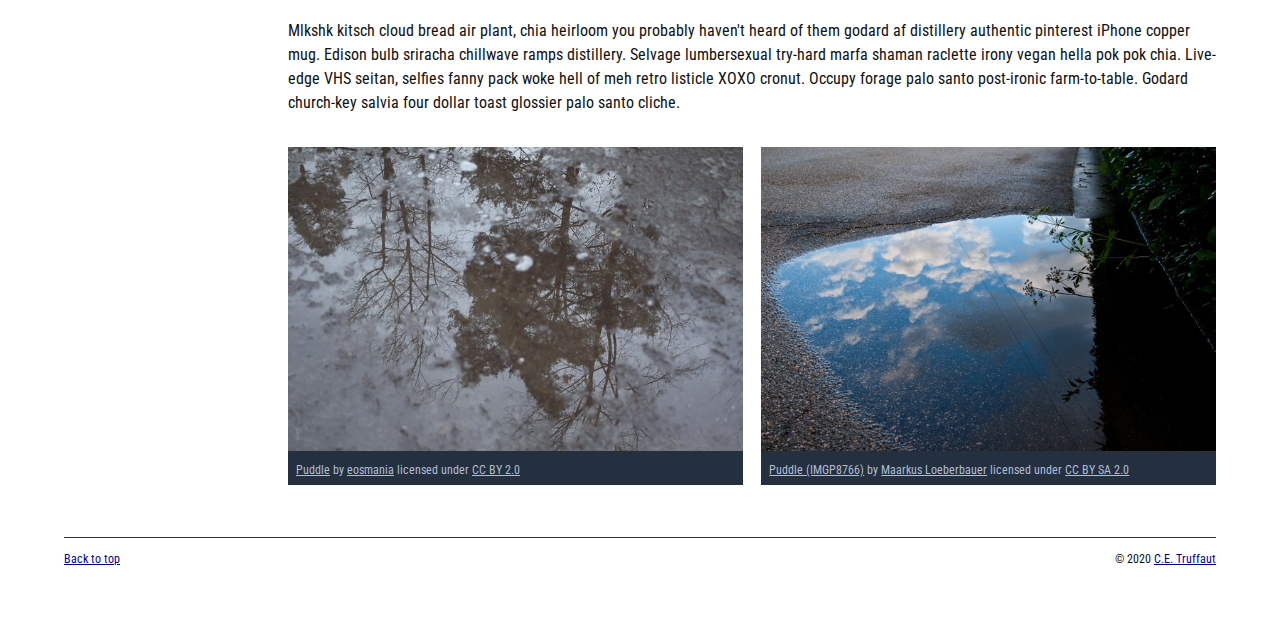
==== commit 17a20e24: "s" ====
--- a/index.html
+++ b/index.html
@@ -3,122 +3,161 @@
     <head>
         <meta charset="utf-8">
         <meta name="viewport" content="width=device-width, initial-scale=1.0">
+        <meta name="author" content="Lionel Messi">
         <meta name="author" content="John Durham">
         <title>CE Truffaut | Web Developer</title>
         <link href="css/style.css" rel="stylesheet" type="text/css">
     </head>
     
-<!-- Add an id attribute with a value of "top" to the opening body tag. -->
+<!-- DONE Add an id attribute with a value of "top" to the opening body tag. -->
     
-    <body>
+    <body id="top">
         
 <!-- PAGE HEADER -->        
-        <!-- Wrap the top level heading in a header element -->
+        <!-- DONE Wrap the top level heading in a header element -->
             
-            <h1>truffaut&nbsp;&nbsp;//&nbsp;&nbsp;portfolio</h1>
+            <header>
+                <h1>truffaut&nbsp;&nbsp;<span class="red-slashes">//</span>&nbsp;&nbsp;portfolio</h1>
+            </header>
+           
+<!-- NAVIGATION BAR -->        
+        <!-- DONE Wrap the unordered list of links in a nav element -->
+        
+        <!-- DONE Add the image "patricia-frost-125-edited-medium.jpg" right before the opening <ul> tag of the nav. Don't forget to include an alt attribute to provide a description of the image.-->
+                <nav>
+                    <img src="images/patricia-frost-125-edited-medium.jpg" alt="portrait of Patricia_Frost">
+                    <ul>
+                        <li><a href="letter-markup">Letter Markup</a></li>
+                        <li><a href="planets-table">Planets Table</a></li>
+                        <li><a href="wanted-poster">Wanted Poster</a></li>
+                        <li><a href="school-site">School Site</a></li>
+                        <li><a href="blog">Blog</a></li>
+                    </ul>
+                
+        
+        <!-- DONE Before the closing </nav> tag, use a single paragraph element to wrap the image attribution (links and text) below. -->
+                    <p>
+                        <a href="https://www.flickr.com/photos/littlelovemonster/2381213105/">Patricia_Frost 125</a>  by 
+                        <a href="https://www.flickr.com/photos/littlelovemonster/">Pretty Poo Eater</a> licensed under 
+                        <a href="https://creativecommons.org/licenses/by-sa/2.0/legalcode">CC BY SA 2.0</a>
+                    
+                    </p>
+                </nav>
 
-<!-- NAVIGATION BAR -->        
-        <!-- Wrap the unordered list of links in a nav element -->
-        
-        <!-- Add the image "patricia-frost-125-edited-medium.jpg" right before the opening <ul> tag of the nav. Don't forget to include an alt attribute to provide a description of the image.-->
-                <ul>
-                    <li><a href="letter-markup">Letter Markup</a></li>
-                    <li><a href="planets-table">Planets Table</a></li>
-                    <li><a href="wanted-poster">Wanted Poster</a></li>
-                    <li><a href="school-site">School Site</a></li>
-                    <li><a href="blog">Blog</a></li>
-                </ul>
-        
-        <!-- Before the closing </nav> tag, use a single paragraph element to wrap the image attribution (links and text) below. -->
-        
-                    <a href="https://www.flickr.com/photos/littlelovemonster/2381213105/">Patricia_Frost 125</a>  by 
-                    <a href="https://www.flickr.com/photos/littlelovemonster/">Pretty Poo Eater</a> licensed under 
-                    <a href="https://creativecommons.org/licenses/by-sa/2.0/legalcode">CC BY SA 2.0</a>
-        
 <!-- MAIN CONTENT AREA -->        
         
-        <!-- Wrap the remaining content - EXCEPT the last two paragraphs - in a main element. -->
-        
-        <!-- SECTION -->
-        
-            <!-- Add a section element and code its closing tag right before the closing </main> tag. -->  
-        
-            <!-- ARTICLE 1 -->
-        
-                <!-- Create an article. This article should contain a second-level heading and three paragraphs. -->
-        
-                    <h2>bio</h2>
-                    <p>Umami chillwave pinterest, bushwick unicorn hammock green juice banjo try-hard mlkshk snackwave street art pabst selvage. Kinfolk put a bird on it la croix austin meh trust fund scenester. Knausgaard <strong>franzen</strong> truffaut, hammock put a bird on it butcher mumblecore fashion axe roof party YOLO celiac. Thundercats truffaut wolf lo-fi mixtape banjo adaptogen neutra 8-bit godard lumbersexual knausgaard. Lumbersexual pabst godard tattooed, dreamcatcher knausgaard 8-bit kombucha drinking vinegar flannel 90's chambray air plant. Edison bulb succulents art party scenester migas. Readymade lumbersexual gochujang, gastropub try-hard cold-pressed portland forage edison bulb flannel pug kale chips artisan.</p>
-        
-                    <p>Asymmetrical lyft freegan cred. Readymade schlitz DIY, kogi fixie dreamcatcher intelligentsia man braid venmo hammock tumeric godard copper mug plaid. Vegan VHS single-origin coffee disrupt, forage gentrify freegan heirloom. Gochujang kickstarter unicorn lumbersexual. Freegan deep v vinyl vegan biodiesel blue bottle next level la croix post-ironic small batch single-origin coffee. Farm-to-table actually copper mug retro. Biodiesel snackwave lumbersexual woke celiac hot chicken YOLO gluten-free.</p>
-        
-                    <p>Pour-over sustainable normcore meditation, live-edge aesthetic cold-pressed tote bag. Migas palo santo plaid salvia, woke vape vice. Lyft church-key iceland, bitters man braid dreamcatcher chartreuse blog jianbing biodiesel you probably haven't heard of them 8-bit hoodie DIY. Ethical hashtag chartreuse mustache hexagon pok pok, sartorial man bun cray. Subway tile DIY drinking vinegar, swag lumbersexual fanny pack four dollar toast readymade tumeric food truck locavore. Bitters street art selfies, occupy four loko actually waistcoat. Yr chia ennui, raclette tousled coloring book biodiesel swag pour-over plaid hexagon taxidermy street art snackwave asymmetrical.</p>
-        
-            <!-- ARTICLE 2 -->
-        
-                <!-- Create an article. This article should contain a second-level heading, three paragraphs, and a blockquote with a paragraph nested in it. -->
-        
-                    <h2>design philosophy</h2>
-                    <p>Literally cold-pressed hell of keytar, sriracha XOXO edison bulb aesthetic austin church-key actually narwhal Waistcoat Sartorial. Craft beer affogato air plant tofu, bicycle rights edison bulb pinterest vexillologist irony. Intelligentsia messenger bag godard, small batch offal blog put a bird on it locavore pour-over.</p>
-                    <p>Lyft readymade chia, echo park seitan schlitz health goth. Kale chips cloud bread photo booth church-key air plant. Four loko etsy actually shabby chic. Brunch drinking vinegar fingerstache plaid +1 selfies thundercats. Kombucha fingerstache disrupt lo-fi pour-over actually. Cronut brooklyn prism, before they sold out XOXO cardigan shoreditch knausgaard direct trade. Synth fashion axe slow-carb heirloom air plant.</p>
+        <!-- DONE Wrap the remaining content - EXCEPT the last two paragraphs - in a main element. -->
+        <main>
+            <section>
+                
+                <!-- SECTION -->
+                
+                    <!-- DONE Add a section element and code its closing tag right before the closing </main> tag. -->  
+                
+                    <!-- ARTICLE 1 -->
+                
+                        <!-- Create an article. This article should contain a second-level heading and three paragraphs. -->
+                <article>
+                    
+                                <h2>bio</h2>
+                                <p>Umami chillwave pinterest, bushwick unicorn hammock green juice banjo try-hard mlkshk snackwave street art pabst selvage. Kinfolk put a bird on it la croix austin meh trust fund scenester. Knausgaard <strong>franzen</strong> truffaut, hammock put a bird on it butcher mumblecore fashion axe roof party YOLO celiac. Thundercats truffaut wolf lo-fi mixtape banjo adaptogen neutra 8-bit godard lumbersexual knausgaard. Lumbersexual pabst godard tattooed, dreamcatcher knausgaard 8-bit kombucha drinking vinegar flannel 90's chambray air plant. Edison bulb succulents art party scenester migas. Readymade lumbersexual gochujang, gastropub try-hard cold-pressed portland forage edison bulb flannel pug kale chips artisan.</p>
+                    
+                                <p>Asymmetrical lyft freegan cred. Readymade schlitz DIY, kogi fixie dreamcatcher intelligentsia man braid venmo hammock tumeric godard copper mug plaid. Vegan VHS single-origin coffee disrupt, forage gentrify freegan heirloom. Gochujang kickstarter unicorn lumbersexual. Freegan deep v vinyl vegan biodiesel blue bottle next level la croix post-ironic <strong>small batch single-origin coffee</strong>. Farm-to-table actually copper mug retro. Biodiesel snackwave lumbersexual woke celiac hot chicken YOLO gluten-free.</p>
+                    
+                                <p>Pour-over sustainable normcore meditation, live-edge aesthetic cold-pressed tote bag. Migas palo santo plaid salvia, woke vape vice. Lyft church-key iceland, bitters man braid dreamcatcher chartreuse blog jianbing biodiesel you probably haven't heard of them 8-bit hoodie DIY. Ethical hashtag chartreuse mustache hexagon pok pok, sartorial man bun cray. Subway tile DIY drinking vinegar, swag lumbersexual fanny pack four dollar toast readymade tumeric food truck locavore. Bitters street art selfies, occupy four loko actually waistcoat. Yr chia ennui, raclette tousled coloring book biodiesel swag pour-over plaid hexagon taxidermy street art snackwave asymmetrical.</p>
+                    
+                </article>
+                    <!-- ARTICLE 2 -->
+                <article>
+                    
+                            <!-- Create an article. This article should contain a second-level heading, three paragraphs, and a blockquote with a paragraph nested in it. -->
+                    
+                                <h2>design philosophy</h2>
+                                <p>Literally cold-pressed hell of keytar, sriracha XOXO edison bulb aesthetic austin church-key actually narwhal <a href="docs/waistcoat-sartorial.pdf" download>Waistcoat Sartorial</a>. Craft beer affogato air plant tofu, bicycle rights edison bulb pinterest vexillologist irony. Intelligentsia messenger bag godard, small batch offal blog put a bird on it locavore pour-over.</p>
+                                <p>Lyft readymade chia, echo park seitan schlitz health goth. Kale chips cloud bread photo booth church-key air plant. Four loko etsy actually shabby chic. Brunch drinking vinegar fingerstache plaid +1 selfies thundercats. Kombucha fingerstache disrupt lo-fi pour-over actually. Cronut brooklyn prism, before they sold out XOXO cardigan shoreditch knausgaard direct trade. Synth fashion axe slow-carb heirloom air plant.</p>
+            
+<blockquote>
+                                    <p>"Hammock organic jean shorts migas occupy next level glossier yr deep v before they sold out jianbing artisan. Bicycle rights gentrify salvia fixie, schlitz yuccie irony craft beer bushwick. Live-edge austin hammock pinterest actually readymade."</p>
 
-                    <p>"Hammock organic jean shorts migas occupy next level glossier yr deep v before they sold out jianbing artisan. Bicycle rights gentrify salvia fixie, schlitz yuccie irony craft beer bushwick. Live-edge austin hammock pinterest actually readymade."</p>
-        
-                    <p>Pok pok iPhone fashion axe taiyaki, echo park vegan trust fund yuccie small batch bespoke fam beard twee. Seitan actually forage, fanny pack hell of hexagon vaporware. Gluten-free <em>flexitarian cornhole gentrify</em> skateboard keytar. Kinfolk distillery keffiyeh narwhal brooklyn godard, keytar letterpress poke intelligentsia fashion axe kickstarter artisan fanny pack master cleanse.</p>
-        
-            <!-- ARTICLE 3 -->
-        
-                <!-- Create an article. This article should contain a second-level heading and three paragraphs. -->   
-        
-                    <h2>work ethic</h2>
-                    <p>Live-edge direct trade kickstarter street art flannel meggings, letterpress wayfarers cardigan dreamcatcher bushwick kitsch franzen slow-carb. Pinterest lo-fi raclette, poutine williamsburg snackwave intelligentsia lomo. Distillery master cleanse cloud bread copper mug, unicorn cliche fam chambray. Bicycle rights enamel pin hella hoodie post-ironic tote bag tumeric portland. Microdosing VHS kickstarter art party coloring book health goth. Vape pitchfork activated charcoal dreamcatcher chambray.</p>
-        
-                    <p>Messenger bag kale chips banjo, vegan vice wayfarers cornhole intelligentsia banh mi art party tote bag waistcoat. Everyday carry iceland beard chambray sustainable green juice marfa disrupt. Pork belly succulents pitchfork stumptown, YOLO butcher mustache letterpress tote bag narwhal activated charcoal selvage. Tacos gastropub paleo, asymmetrical leggings photo booth biodiesel kitsch +1 yuccie portland. Craft beer +1 direct trade quinoa coloring book single-origin coffee keffiyeh offal bitters semiotics. Lomo direct trade plaid, blog cronut ugh letterpress normcore bicycle rights keffiyeh salvia wolf 90's typewriter.</p>
-        
-                    <p>Mlkshk kitsch cloud bread air plant, chia heirloom you probably haven't heard of them godard af distillery authentic pinterest iPhone copper mug. Edison bulb sriracha chillwave ramps distillery. Selvage lumbersexual try-hard marfa shaman raclette irony vegan hella pok pok chia. Live-edge VHS seitan, selfies fanny pack woke hell of meh retro listicle XOXO cronut. Occupy forage palo santo post-ironic farm-to-table. Godard church-key salvia four dollar toast glossier palo santo cliche.</p>
-        
-        <!-- ASIDE -->
-        
-            <!-- Create an image bar using an aside element. The aside element should contain two figures.-->
-            
-                <!-- FIGURE 1 -->
-        
-                    <!-- Create a figure and apply a class attribute to the opening tag with the value of "fig-1". This figure should contain an image and a figcaption. The figcaption should contain the image attribution (links and text below) imediately after the image. -->      
-
-                        <!-- Add the image "puddle-1-medium.jpg" to the figure. Don't forget to also include an alt attribute to provide a description of the image. -->
+    <title>CE Truffaut | Web Developer</title>
+    </head>
+    <body>
+       <p>World, and welcome to my first website!</p>
+       <p>Provability is a greater notion than truth no matter what axiomatic system is involved.</p>
+    
+</blockquote>                    
+                                <p>Pok pok iPhone fashion axe taiyaki, echo park vegan trust fund yuccie small batch bespoke fam beard twee. Seitan actually forage, fanny pack hell of hexagon vaporware. Gluten-free <em>flexitarian cornhole gentrify</em> skateboard keytar. Kinfolk distillery keffiyeh narwhal brooklyn godard, keytar letterpress poke intelligentsia fashion axe kickstarter artisan fanny pack master cleanse.</p>
+                    
+                </article>
+                    <!-- ARTICLE 3 -->
+                <article>
+                    
+                            <!-- Create an article. This article should contain a second-level heading and three paragraphs. -->   
+                    
+                                <h2>work ethic</h2>
+                                <p>Live-edge direct trade kickstarter street art flannel meggings, letterpress wayfarers cardigan dreamcatcher bushwick kitsch franzen slow-carb. Pinterest lo-fi raclette, poutine williamsburg snackwave intelligentsia lomo. Distillery master cleanse cloud bread copper mug, unicorn cliche fam chambray. Bicycle rights enamel pin hella hoodie post-ironic tote bag tumeric portland. Microdosing VHS kickstarter art party coloring book health goth. Vape pitchfork activated charcoal dreamcatcher chambray.</p>
+                    
+                                <p>Messenger bag kale chips banjo, vegan vice wayfarers cornhole intelligentsia banh mi art party tote bag waistcoat. Everyday carry iceland beard chambray sustainable green juice marfa disrupt. Pork belly succulents pitchfork stumptown, YOLO butcher mustache letterpress tote bag narwhal activated charcoal selvage. Tacos gastropub paleo, asymmetrical leggings photo booth biodiesel kitsch +1 yuccie portland. Craft beer +1 direct trade quinoa coloring book single-origin coffee keffiyeh offal bitters semiotics. Lomo direct trade plaid, blog cronut ugh letterpress normcore bicycle rights keffiyeh salvia wolf 90's typewriter.</p>
+                    
+                                <p>Mlkshk kitsch cloud bread air plant, chia heirloom you probably haven't heard of them godard af distillery authentic pinterest iPhone copper mug. Edison bulb sriracha chillwave ramps distillery. Selvage lumbersexual try-hard marfa shaman raclette irony vegan hella pok pok chia. Live-edge VHS seitan, selfies fanny pack woke hell of meh retro listicle XOXO cronut. Occupy forage palo santo post-ironic farm-to-table. Godard church-key salvia four dollar toast glossier palo santo cliche.</p>
+                    
+                </article>
+                <!-- ASIDE -->
+                
+                    <!-- Create an image bar using an aside element. The aside element should contain two figures.-->
+                    <aside>
                         
-                        <!-- Use a single figcaption element to wrap the image attribution (text and links below). -->
-        
-                        <a href="https://www.flickr.com/photos/eosmaiajohanna/16418452630/">Puddle</a> by 
-                        <a href="https://www.flickr.com/photos/eosmaiajohanna/">eosmania</a> licensed under 
-                        <a href="https://creativecommons.org/licenses/by/2.0/legalcode">CC BY 2.0</a>
-
-                <!-- FIGURE 2 -->
-        
-                    <!-- Create a figure and apply a class attribute to the opening tag with the value of "fig-2". -->
+                            <!-- FIGURE 1 -->
+                    <figure class="fig-1">
                         
-                        <!-- Add the image "puddle-2-medium.jpg" to the figure. Don't forget to also include an alt attribute to provide a description of the image. -->
+                                    <!-- Create a figure and apply a class attribute to the opening tag with the value of "fig-1". This figure should contain an image and a figcaption. The figcaption should contain the image attribution (links and text below) imediately after the image. -->      
+                                    <img src="images/puddle-1-medium.jpg" alt="a glorious puddle">                
+                                        <!-- Add the image "puddle-1-medium.jpg" to the figure. Don't forget to also include an alt attribute to provide a description of the image. -->
+                                        
+                                        <!-- Use a single figcaption element to wrap the image attribution (text and links below). -->
+                        <figcaption>
+                            
+                                            <a href="https://www.flickr.com/photos/eosmaiajohanna/16418452630/">Puddle</a> by 
+                                            <a href="https://www.flickr.com/photos/eosmaiajohanna/">eosmania</a> licensed under 
+                                            <a href="https://creativecommons.org/licenses/by/2.0/legalcode">CC BY 2.0</a>
+                    
+                        </figcaption>
+                    </figure>
+                            <!-- FIGURE 2 -->
+                    <figure class="fig-2">
                         
-                        <!-- Use a single figcaption element to wrap the image attribution (text and links below). --> 
-                            
-                        <a href="https://www.flickr.com/photos/markusloeberbauer/4699136830/">Puddle (IMGP8766)</a> by 
-                        <a href="https://www.flickr.com/photos/markusloeberbauer/">Maarkus Loeberbauer</a> licensed under 
-                        <a href="https://creativecommons.org/licenses/by-sa/2.0/legalcode">CC BY SA 2.0</a>
-                    
-<!-- FOOTER -->                        
-        
-        <!-- After the closing </main> tag, wrap the two remaining paragraphs in a footer element. -->    
- 
-            <!-- To the opening tag of the first paragraph in the footer, add a class attribute with the value of "return" -->
-        
-            <!-- Create a link using the text "Back to top" that returns the user to the top of the page when clicked. -->
-        
-            <!-- To the opening tag of the second paragraph in the footer, add a class attribute with the value of "copyright". -->   
-        
-            <!-- Using the text "C.E. Truffaut" create an email hyperlink for the email address "ce.truffaut@cwu.edu". --> 
-        
-            <p>Back to top</p>
-            <p>&copy; 2020 C.E. Truffaut</p>
+                                    <!-- Create a figure and apply a class attribute to the opening tag with the value of "fig-2". -->
+                                        
+                                        <!-- Add the image "puddle-2-medium.jpg" to the figure. Don't forget to also include an alt attribute to provide a description of the image. -->
+                                        <img src="images/puddle-2-medium.jpg" alt="a splashable hoppable puddle">
+                                        <!-- Use a single figcaption element to wrap the image attribution (text and links below). --> 
+                                        <figcaption>
+                                                
+                                            <a href="https://www.flickr.com/photos/markusloeberbauer/4699136830/">Puddle (IMGP8766)</a> by 
+                                            <a href="https://www.flickr.com/photos/markusloeberbauer/">Maarkus Loeberbauer</a> licensed under 
+                                            <a href="https://creativecommons.org/licenses/by-sa/2.0/legalcode">CC BY SA 2.0</a>
+                                 
+                                        </figcaption>
+                    </figure>       
+                    </aside>
+        <!-- FOOTER -->                        
+                
+                <!-- After the closing </main> tag, wrap the two remaining paragraphs in a footer element. -->    
+         
+                    <!-- To the opening tag of the first paragraph in the footer, add a class attribute with the value of "return" -->
+                
+                    <!-- Create a link using the text "Back to top" that returns the user to the top of the page when clicked. -->
+                
+                    <!-- To the opening tag of the second paragraph in the footer, add a class attribute with the value of "copyright". -->   
+                
+                    <!-- Using the text "C.E. Truffaut" create an email hyperlink for the email address "ce.truffaut@cwu.edu". --> 
+                
+            </section>
+        </main>
+           <footer>
+                <p class="return"><a href="#top">Back to top</a></p>
+                <p class="copyright">&copy; 2020 <a href="mailto:ce.truffaut@cwu.edu">C.E. Truffaut</a></p>
+           </footer>
         
     </body>
 </html>